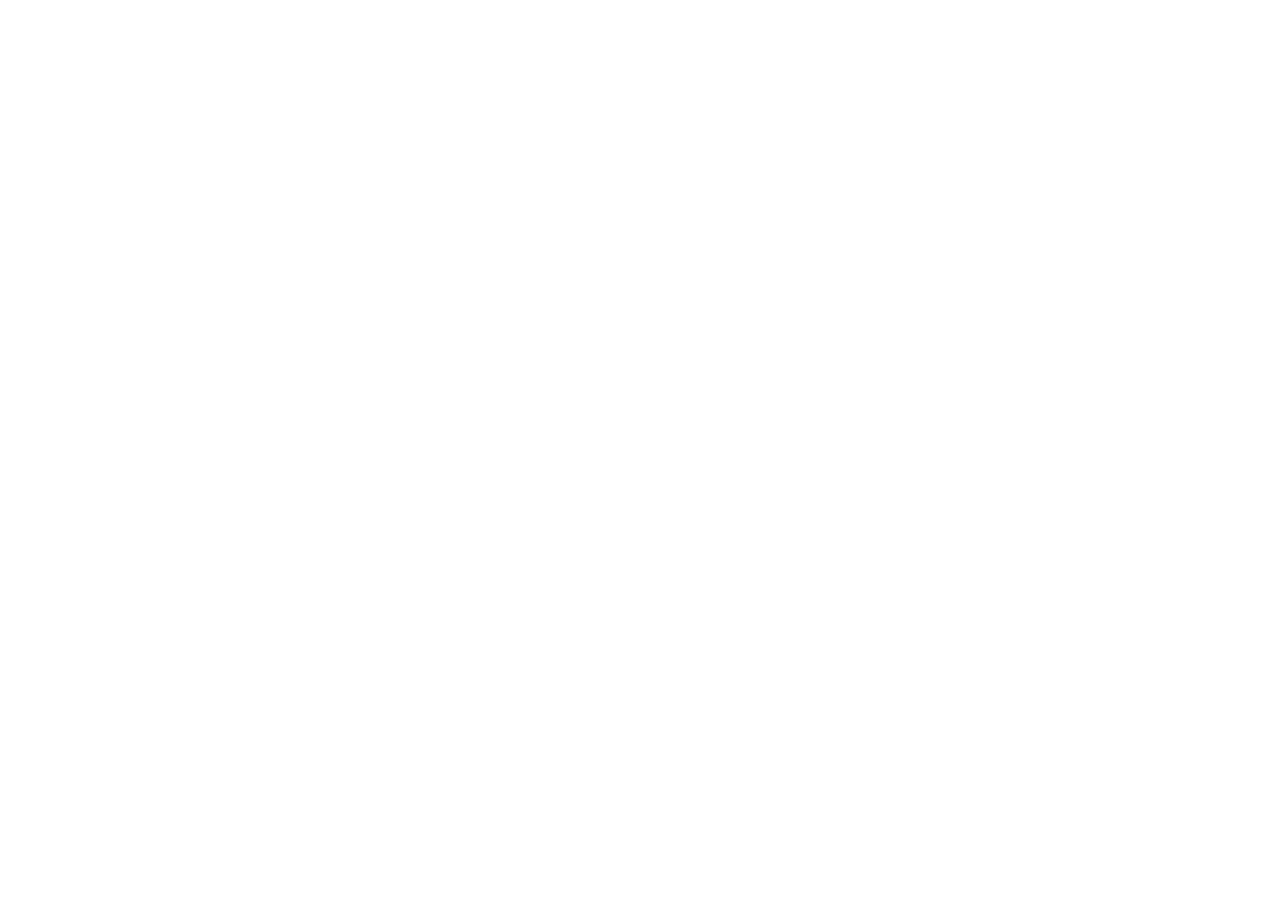
==== index.html @ d9a119c0 "c" ====
<!DOCTYPE html>
<html>
<head>
    <meta charset="UTF-8">
    <title>Document</title>
    <link rel="stylesheet" href="../../assets/css/trangchu/main.css">
    
</head>
<body>
 <a href="/pages/trangchu/index.html"></a>

</body>
</html>
---- assets/css/trangchu/main.css ----
@import url('https://fonts.googleapis.com/css2?family=Inter:wght@400;500;600;700&display=swap');

body {
  font-family: 'Inter', sans-serif;
  font-weight: 900;
}

body{
    min-width: 1440px;
    max-width: 100%;
}

#header {
    position: fixed;
    top: 0px;
    left: 0px;
    min-width: 1440px;
    width: 100%;
    height: 90px;
    display: flex;
    flex-direction: row;
    align-items: center;
    justify-content: space-between;
    z-index: 10;
    font-family: 'Inter', sans-serif;
}

.img-header-back {
    position: absolute;
    min-width: 1440px;
    width: 100%;
    height: 90px;
    z-index: -1;
}

.img-header-logo {
    width: 80px;
    height: 82px;
}

.header-onne {
    display: flex;
    width: 914px;
    justify-content: space-between;
}

.header-onne button {
    width: 140px;
    height: 42px;
    border-radius: 40px;
    font-family: 'Inter', sans-serif;
}

.header-onne button a {
    font-weight: 500;
    font-size: 24px;
    line-height: 100%;
    letter-spacing: 0%;
    color: #000000;
    text-decoration: none;
    font-family: inte;
}

.container{
    

}

.diemchuan{
    width: 100%;
    height: 858px;
    position: absolute;
    top: 90px;
    
}
.diemchuan-img{
   width: 1536px;
    height: 858px;
}
.diemchuan-thongtin{
    width: 988px;
    height: 352px;
    border-radius: 50px;
    border-style:solid ;
    border-color: white;
    position: absolute;
    z-index: 2;
    color: white;
    background-color: rgba(255, 255, 255, 0.5);
    font-size: 24px;
    top: 420px;
    left: 274px;
    word-wrap: break-word;
  overflow-wrap: break-word;
  white-space: normal;
}
.diemchuan-thongtin p{
    width: 960px;
    height: 286px;
    position: absolute;
    right: 0px;
}
.diemnam{
    width: 100%;
    height: 876px;
    position: absolute;
    top: 932px;
}
.diemnam-img{
    width: auto;
    height: 876px;
}
.diemnam-trangtri-img2{
    position: absolute;
    z-index: 2;
    width: 442px;
    height: 450px;
    margin-left: 756px;
    margin-top: 20px;
}

.khoa{
    position: absolute;
    display: flex;
    width: 1356px;
    height: 382px;
    z-index: 2;
    top: 140px;
    left: 90px;
    flex-direction: row;
    flex-wrap: nowrap;
    justify-content: space-between;
    align-items: center;
}

.khoa17, .khoa18, .khoa19 {
    display: flex;
        height: 382px;
        width: 370px;
        background-color: #F7D6F1;
        border-radius: 35px;
        border-style: none;
        flex-direction: column;
        align-content: space-around;
        flex-wrap: nowrap;
        align-items: center;
        justify-content: flex-start;
}

.khoa17 div{
    font-size: 28px;
    width: 256px;
    height: 58px;
    background-color: rgba(0, 0, 0, 0.14);
    border-radius: 37px;
    display: flex;
    flex-direction: row;
    align-items: center;
    justify-content: center;
    margin-top: 56px;
}
.khoa18 div{
    font-size: 28px;
    width: 256px;
    height: 58px;
    background-color: rgba(0, 0, 0, 0.14);
    border-radius: 37px;
    display: flex;
    flex-direction: row;
    align-items: center;
    justify-content: center;
    margin-top: 56px;
}
.khoa19 div{
    font-size: 28px;
    width: 256px;
    height: 58px;
    background-color: rgba(0, 0, 0, 0.14);
    border-radius: 37px;
    display: flex;
    flex-direction: row;
    align-items: center;
    justify-content: center;
    margin-top: 56px;
}

.khoa div p{
    font-size: 24px;
    margin-top: 64px;
}
.diemnam-trangtri-img{
    position: absolute;
    width: 1242px;
    height: 166px;
    left: 150px;
    top:438px;
    z-index: 2;
}
.diem-1{
    height: 1030px;
    width: 1440px;
    position: absolute;
    top: 1806px;
}
.diem-2{
    height: 1030px;
    width: 1440px;
    position: absolute;
    top: 2836px;
}
.diem-3{
    height: 1030px;
    width: 1440px;
    position: absolute;
    top: 3866px;
}
.diem{
    display: flex;
    z-index: 2;
    flex-direction: row;
    justify-content: space-between;
    align-items: center;
    flex-wrap: nowrap;
    font-weight: 900;
}

.diemchuan-tt{
    width: 408px;
    height: 300px;
    background-color: rgba(233, 195, 238, 0.6);
    border-style: none;
    border-radius: 37px;
    color: #FFE6E2;
    font-size: 48px;
    display: flex;
    z-index: 2;
    margin-left: 32px;
    flex-direction: column;
    flex-wrap: nowrap;
    align-items: center;
    align-content: center;
    justify-content: center;
}

.diemchuan-tt p{
    margin-bottom: 22px;
    margin-top: 0px;
}

.diemchuan-tt-ct{
    width: 966px;
    height: 500px;
    background-color: rgba(233, 195, 238, 0.6);
    border-style:none;
    border-radius: 37px;
    margin-right: -32px; 
    font-size: 28px;
}
table{
    table-layout: fixed
}
th,td{
    text-align: center;       
  vertical-align: middle;    
}

td{
    margin-left: 8px;
}

td div{
    background-color: rgba(201, 214, 241, 0.5); 
    width: 132px;
    height: 64px;
    border-radius: 36px;
    display: flex;
    flex-direction: row;
    justify-content: center;
    align-items: center;
    margin-left: 54px;
}

.chuandauvao div{
    width: 222px;
    height: 96px;
    background-color: #F7D6F1;
    border-radius: 37px;
    display: flex;
    flex-direction: row;
    justify-content: center;
    align-items: center;
}

.img-diem{
    height: 1030px;
    width: auto;
    position: absolute;
    z-index: -2;
}

.img-diem-tt{
    height: 340px;
    width: auto;
    position: absolute;
    top: 80px;
    left: 20px;
    z-index: 4;
}

.img-diem-tt2{
    height: 1032px;
    width: auto;
    position: absolute;
    top: -26px;
    left: 356px;
    z-index: -1;

}
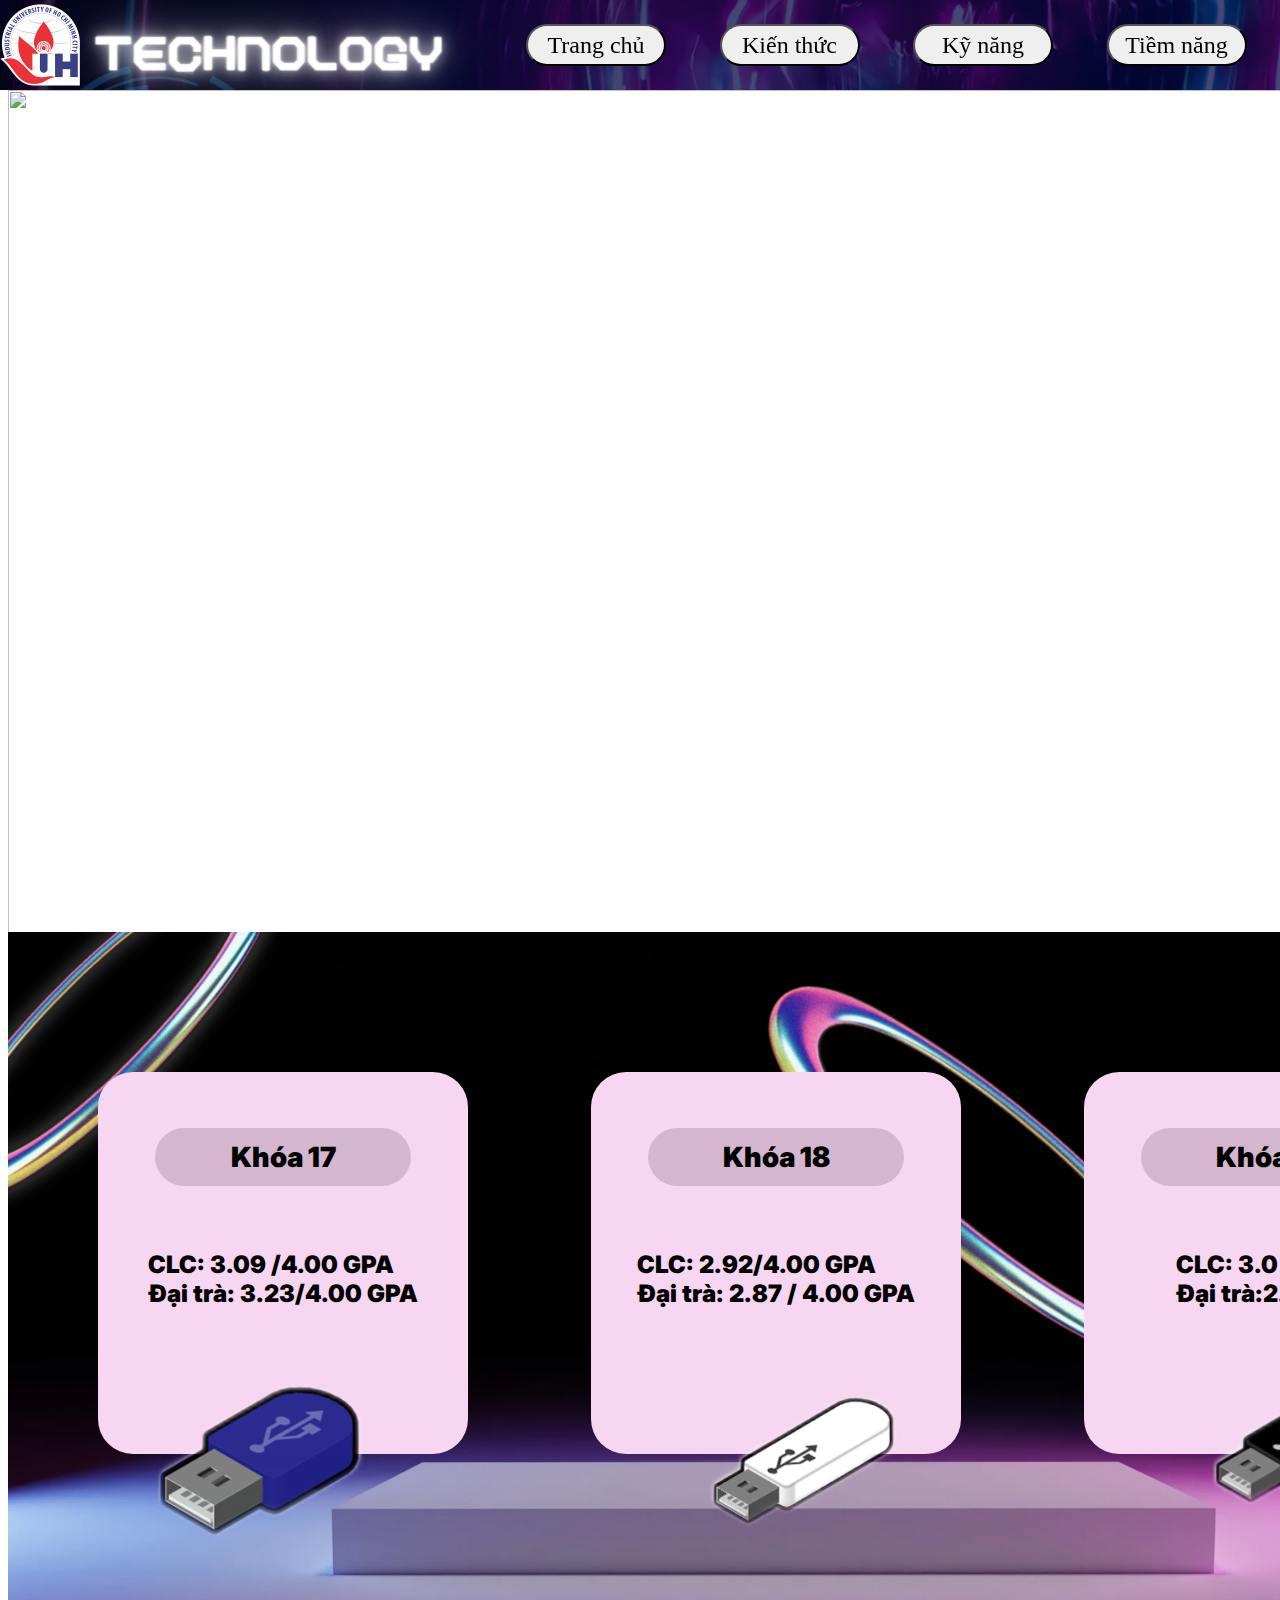
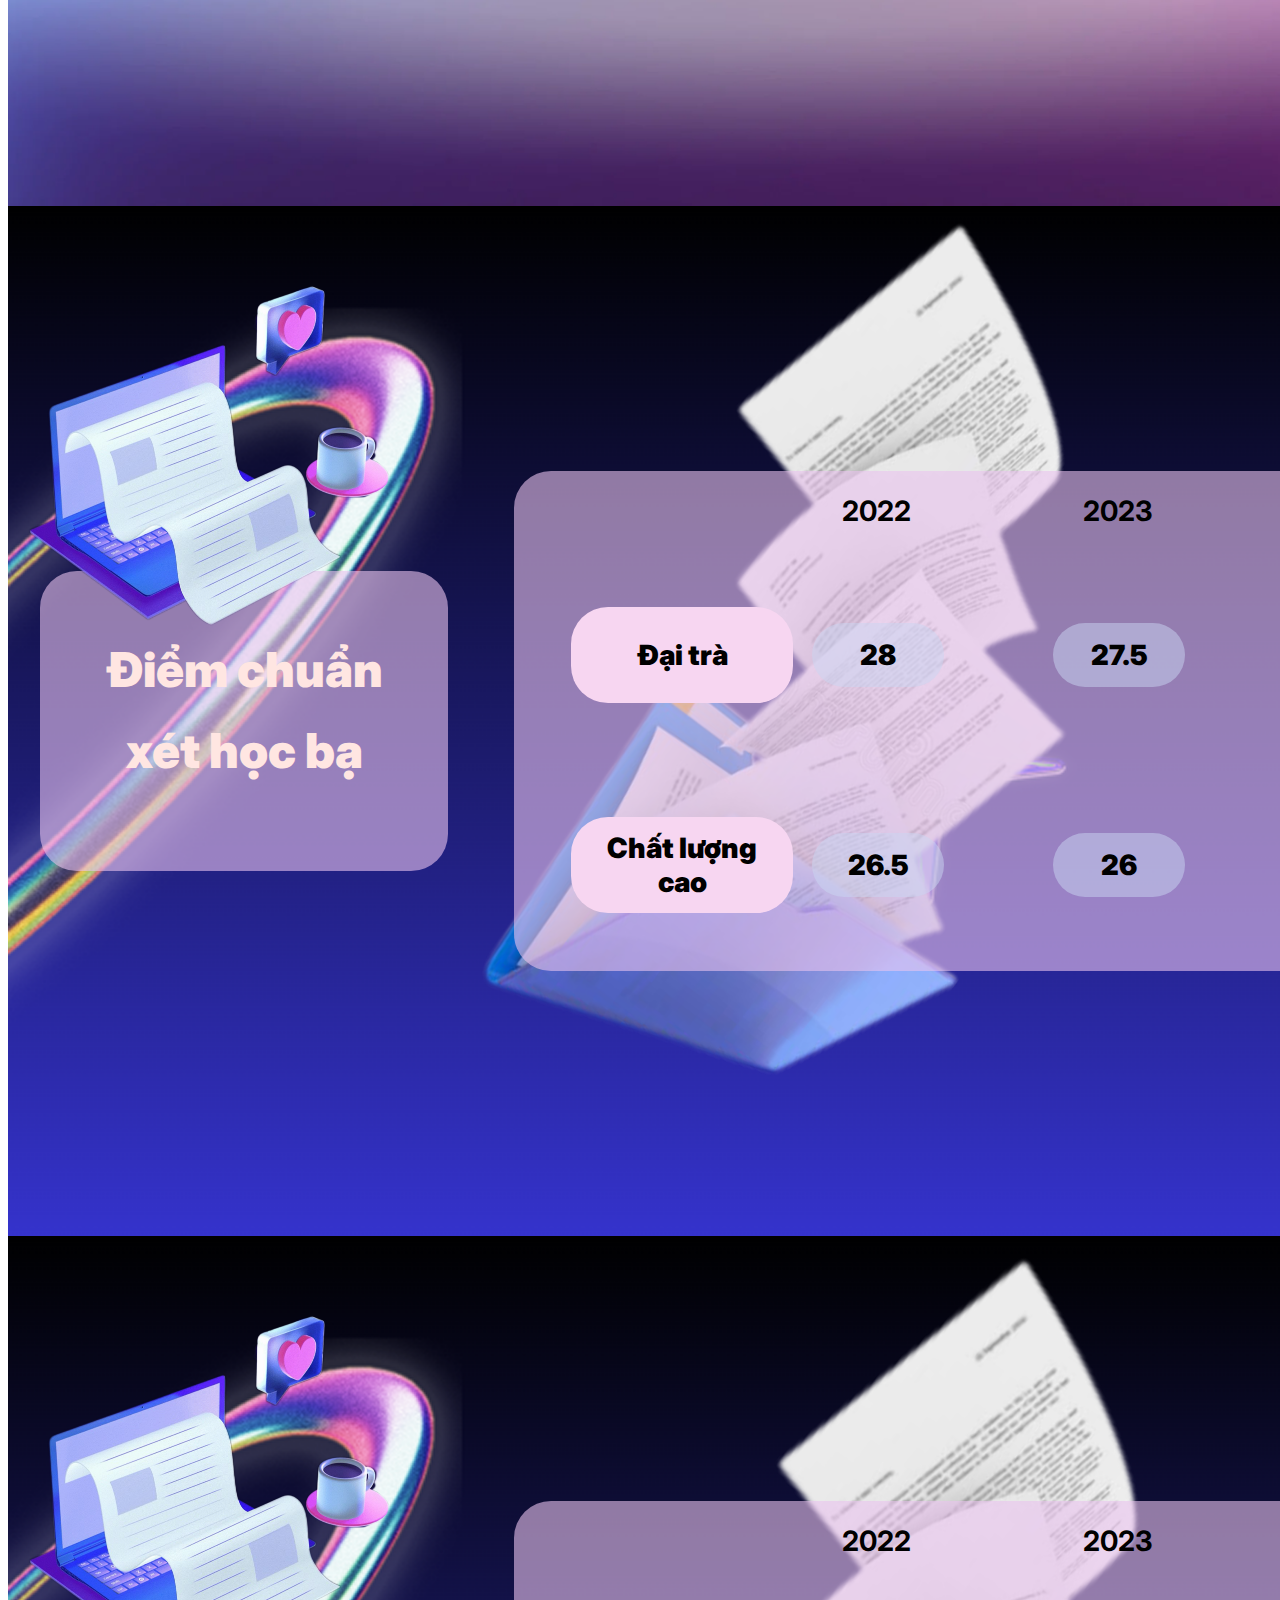
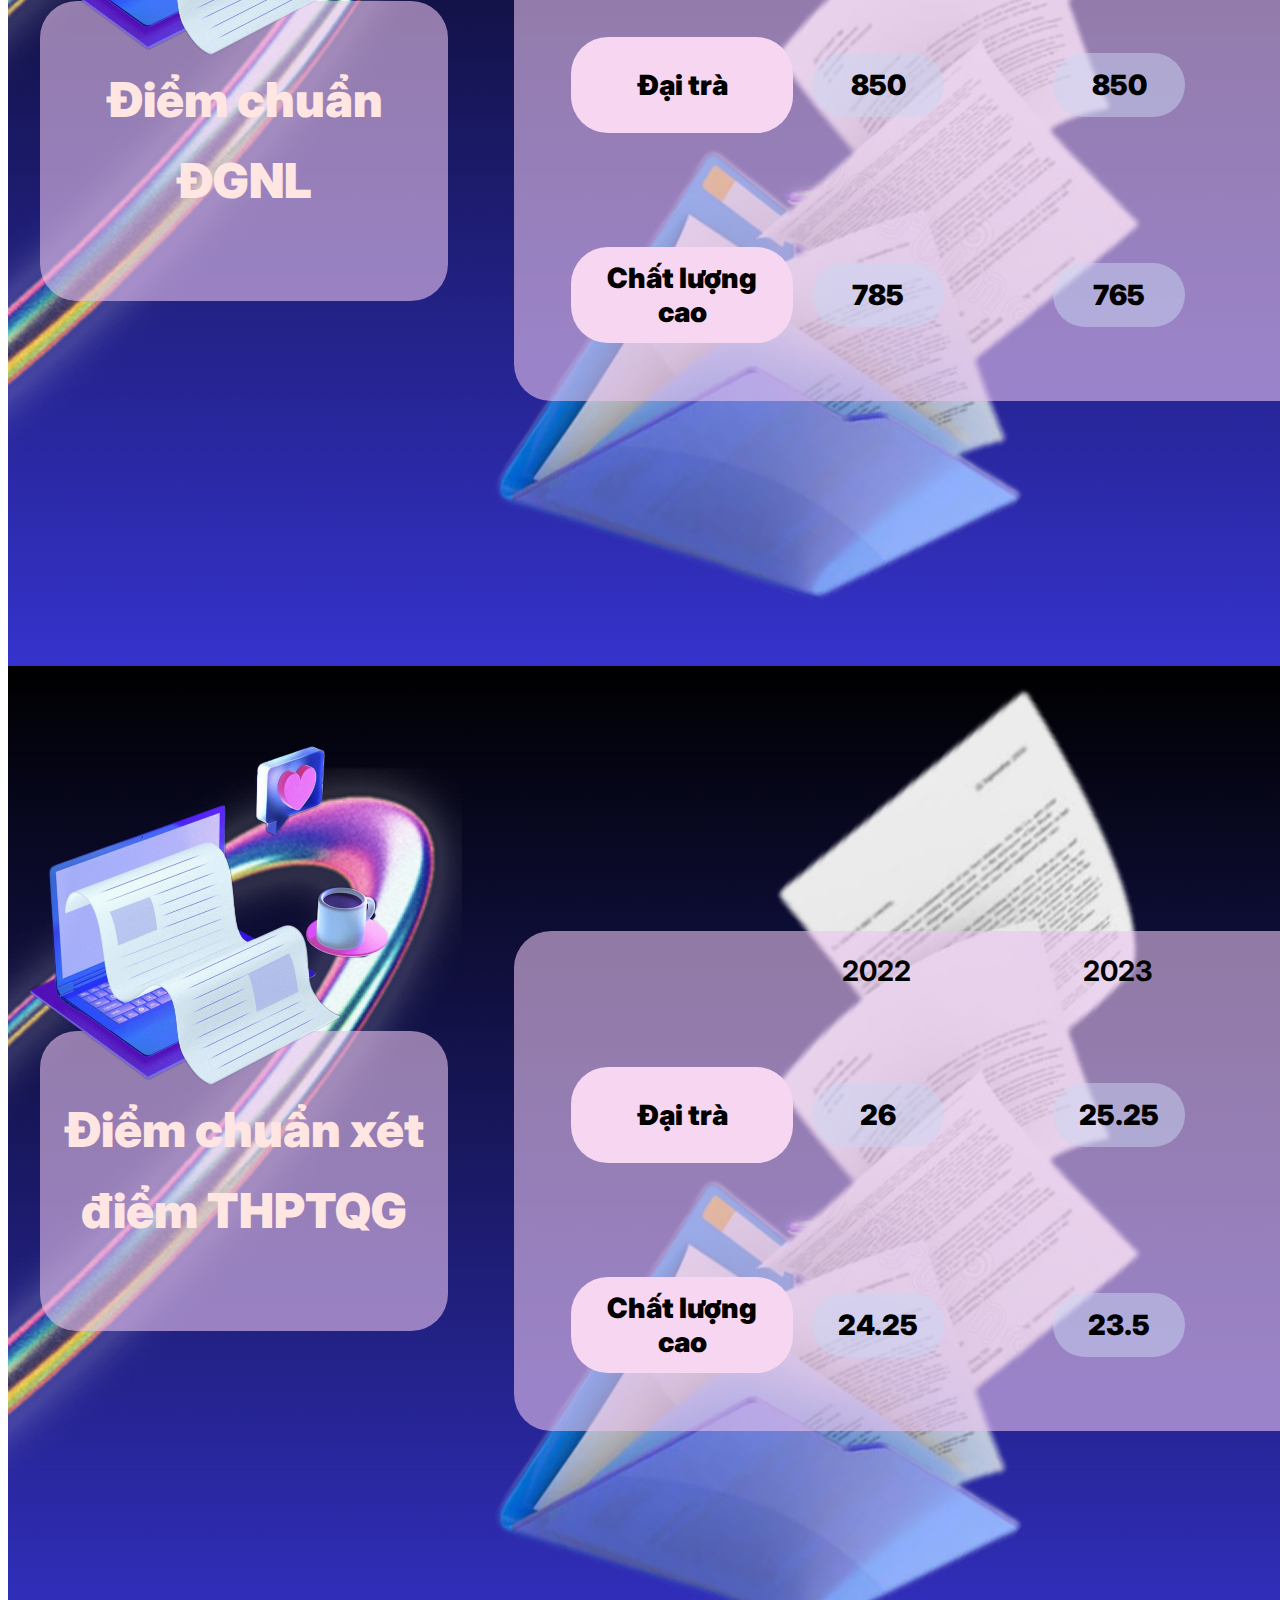
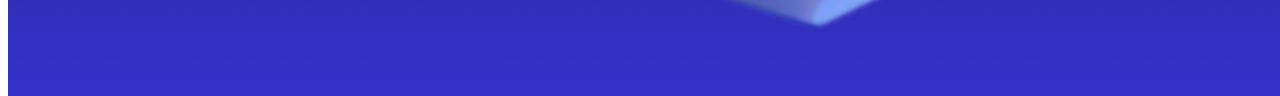
==== commit 10b92a59: "c" ====
--- a/index.html
+++ b/index.html
@@ -3,11 +3,145 @@
 <head>
     <meta charset="UTF-8">
     <title>Document</title>
-    <link rel="stylesheet" href="../../assets/css/trangchu/main.css">
+    <link rel="stylesheet" href="assets/css/trangchu/main.css">
     
 </head>
 <body>
- <a href="/pages/trangchu/index.html"></a>
+    <div id="header">
+        <img class="img-header-back" src="assets/images/kinang/image 4.png" alt="">
+        <img class="img-header-logo" src="assets/images/kinang/IMG_1207 1.png" alt="">
+        <div class="header-onne">
+          <button><a href="pages/trangchu/index.html">Trang chủ</a></button>
+            <button><a href="../kienthuc/">Kiến thức</a></button>
+            <button><a href="pages/kynang/index.html">Kỹ năng</a></button>
+            <button><a href="pages/tiemnang/index.html">Tiềm năng</a></button>
+            <button><a href="pages/thuanloi-khokhan/index.html">Thuận lợi</a></button>
+        </div>
+    </div>
+    <div class="container">
+        <div class="diemchuan">
+            <img src="assets/images/trangchu/Ảnh màn hình 2025-03-31 lúc 21.03.15 1.png" alt="" class="diemchuan-img">
+            <div class="diemchuan-thongtin">
+                <p>-Khoa CNTT công bố danh sách tách ngành khóa 17 Cập nhật ngày 06.05.2022 (File có nhiều sheet), ngành Kỹ thuật phần mềm điểm chuẩn trung bình: 3.09 / 4.0 đối với hệ CLC, 3.23 / 4.0 đối với hệ đại trà. (Các SV không đạt NV1 được chuyển sang NV2 tương ứng) <br><br>-Ngành Kỹ thuật phần mềm điểm chuẩn trung bình: 2.92 / 4.0 đối với hệ CLC, 2.87/ 4.0 đối với hệ đại trà. (Các SV không đạt NV1 được chuyển sang NV2 tương ứng) <br><br>-Ngành Kỹ thuật phần mềm điểm chuẩn trung bình: 7.5 đối với hệ CLC, 7.4 đối với hệ đại trà. (Các SV không đạt NV1 được chuyển sang NV2 tương ứng</p>
+            </div>
+        </div>
+
+        <div class="diemnam">
+            <img src="assets/images/trangchu/IMG_0415.png" alt="" class="diemnam-trangtri-img2">
+            <div class="khoa">
+                <div class="khoa17">
+                    <div>Khóa 17</div>
+                    <p>CLC: 3.09 /4.00 GPA
+                        <br>Đại trà: 3.23/4.00 GPA
+                        </p>
+                </div>
+                <div class="khoa18">
+                    <div>Khóa 18</div>
+                    <p>CLC: 2.92/4.00 GPA
+                        <br>Đại trà: 2.87 / 4.00 GPA
+                        </p>
+                </div>
+                <div class="khoa19">
+                    <div>Khóa 19</div>
+                    <p>CLC: 3.0 GPA
+                        <br>Đại trà:2.9 GPA 
+                        </p>
+                </div>
+            </div>
+            <img src="assets/images/trangchu/Ảnh màn hình 2025-03-28 lúc 13.17.24 1.png" alt="" class="diemnam-img">
+            <img src="assets/images/trangchu/IMG_0505.png" alt="" class="diemnam-trangtri-img">
+            <div>
+
+            </div>
+        </div>
+
+        <div class="diem-1 diem">
+            <img src="assets/images/trangchu/IMG_0511.png" alt="" class="img-diem-tt2">
+            <img src="assets/images/trangchu/image 65.png" alt="" class="img-diem">
+            <img src="assets/images/trangchu/IMG_0510.png" alt="" class="img-diem-tt">
+            <div class="diemchuan-tt"><p>Điểm chuẩn </p>
+            <p>xét học bạ</p></div>
+            <table class="diemchuan-tt-ct">
+                <tr>
+                  <th></th>
+                  <th>2022</th>
+                  <th>2023</th>
+                  <th>2024</th>
+                </tr>
+                <tr>
+                  <td class="chuandauvao"><div>Đại trà</div></td>
+                  <td><div>28</div></td>
+                      <td><div>27.5</div></td>
+                      <td><div>27.5</div></td>
+                </tr>
+                <tr>
+                  <td class="chuandauvao"><div>Chất lượng <br>cao</div></td>
+                  <td><div>26.5</div></td>
+                  <td><div>26</div></td>
+                  <td><div>26</div></td>
+                </tr>
+              </table>
+        </div>
+
+        <div class="diem-2 diem">
+            <img src="assets/images/trangchu/IMG_0511-1.png" alt="" class="img-diem-tt2">
+            <img src="assets/images/trangchu/image 65.png" alt="" class="img-diem">
+            <img src="assets/images/trangchu/IMG_0510.png" alt="" class="img-diem-tt">
+            <div class="diemchuan-tt"><p>Điểm chuẩn</p>
+                <p>ĐGNL</p></div>
+                <table class="diemchuan-tt-ct">
+                    <tr>
+                      <th></th>
+                      <th>2022</th>
+                      <th>2023</th>
+                      <th>2024</th>
+                    </tr>
+                    <tr>
+                      <td class="chuandauvao"><div>Đại trà</div></td>
+                      <td><div>850</div></td>
+                      <td><div>850</div></td>
+                      <td><div>820</div></td>
+                    </tr>
+                    <tr>
+                      <td class="chuandauvao"><div>Chất lượng <br>cao</div></td>
+                      <td><div>785</div></td>
+                      <td><div>765</div></td>
+                      <td><div>775</div></td>
+                    </tr>
+                  </table>
+        </div>
+
+        <div class="diem-3 diem">
+            <img src="assets/images/trangchu/IMG_0511-1.png" alt="" class="img-diem-tt2">
+            <img src="assets/images/trangchu/image 65.png" alt="" class="img-diem">
+            <img src="assets/images/trangchu/IMG_0510.png" alt="" class="img-diem-tt">
+            <div class="diemchuan-tt"><p>Điểm chuẩn xét</p>
+            <p>điểm THPTQG</p></div>
+            <table class="diemchuan-tt-ct">
+                <tr>
+                  <th></th>
+                  <th>2022</th>
+                  <th>2023</th>
+                  <th>2024</th>
+                </tr>
+                <tr>
+                  <td class="chuandauvao"><div>Đại trà</div></td>
+                  <td><div>26</div></td>
+                  <td><div>25.25</div></td>
+                  <td><div>23.5</div></td>
+                </tr>
+                <tr>
+                  <td class="chuandauvao"><div>Chất lượng <br>cao</div></td>
+                  <td><div>24.25</div></td>
+                  <td><div>23.5</div></td>
+                  <td><div>22</div></td>
+                  
+                </tr>
+              </table>
+        </div>
+        
+
+    </div>
 
 </body>
 </html>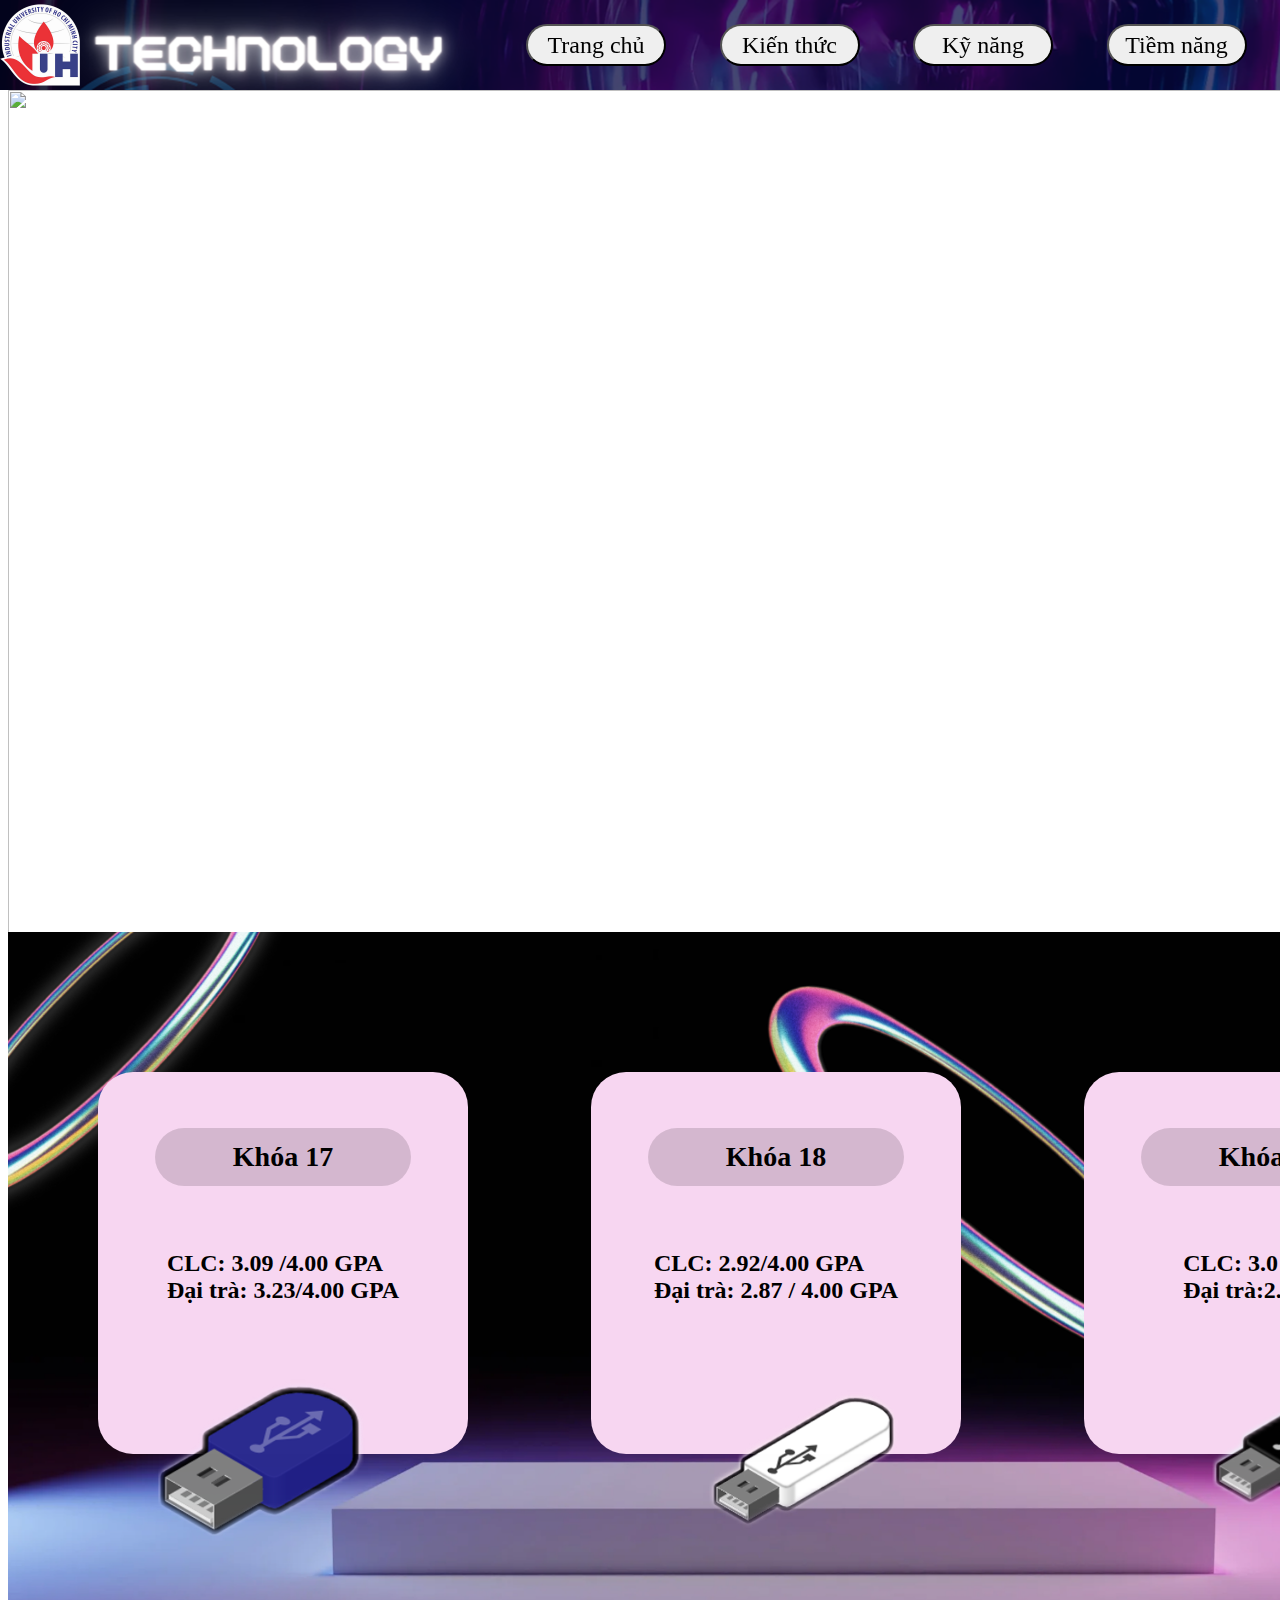
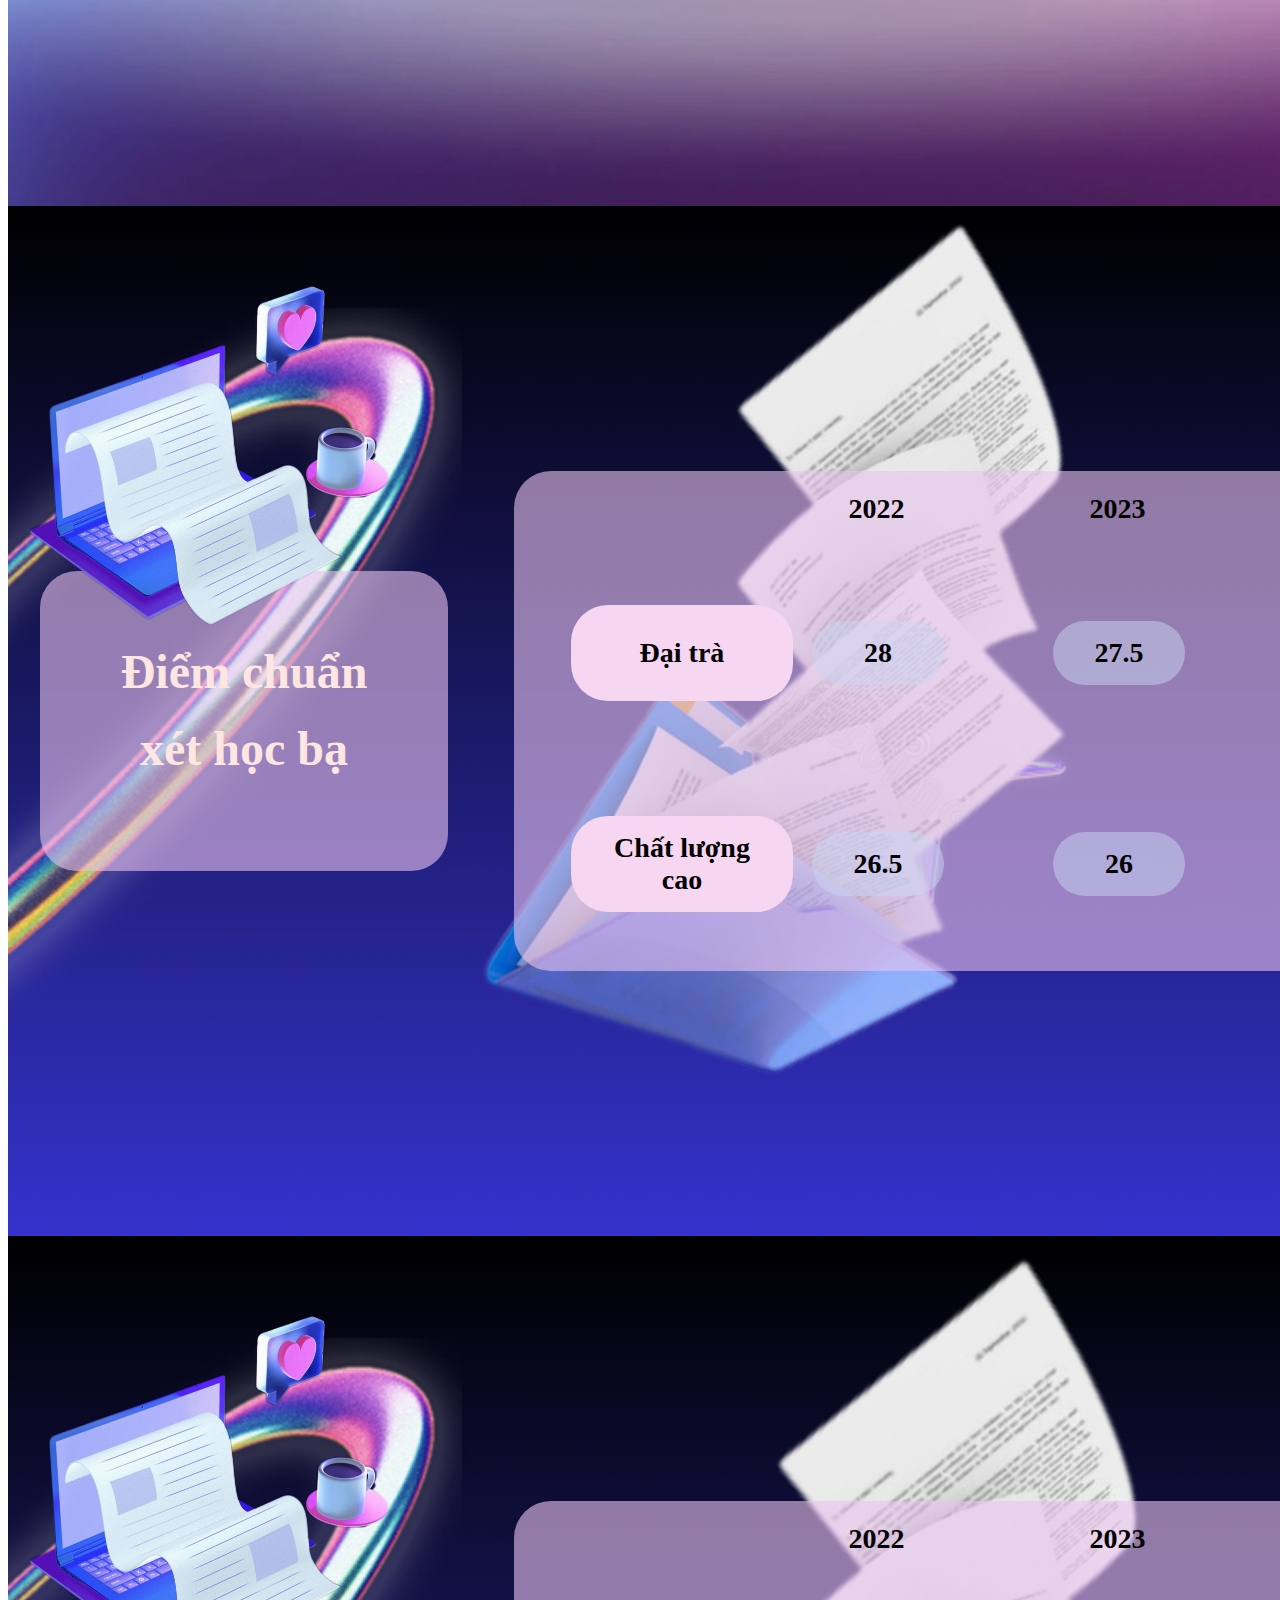
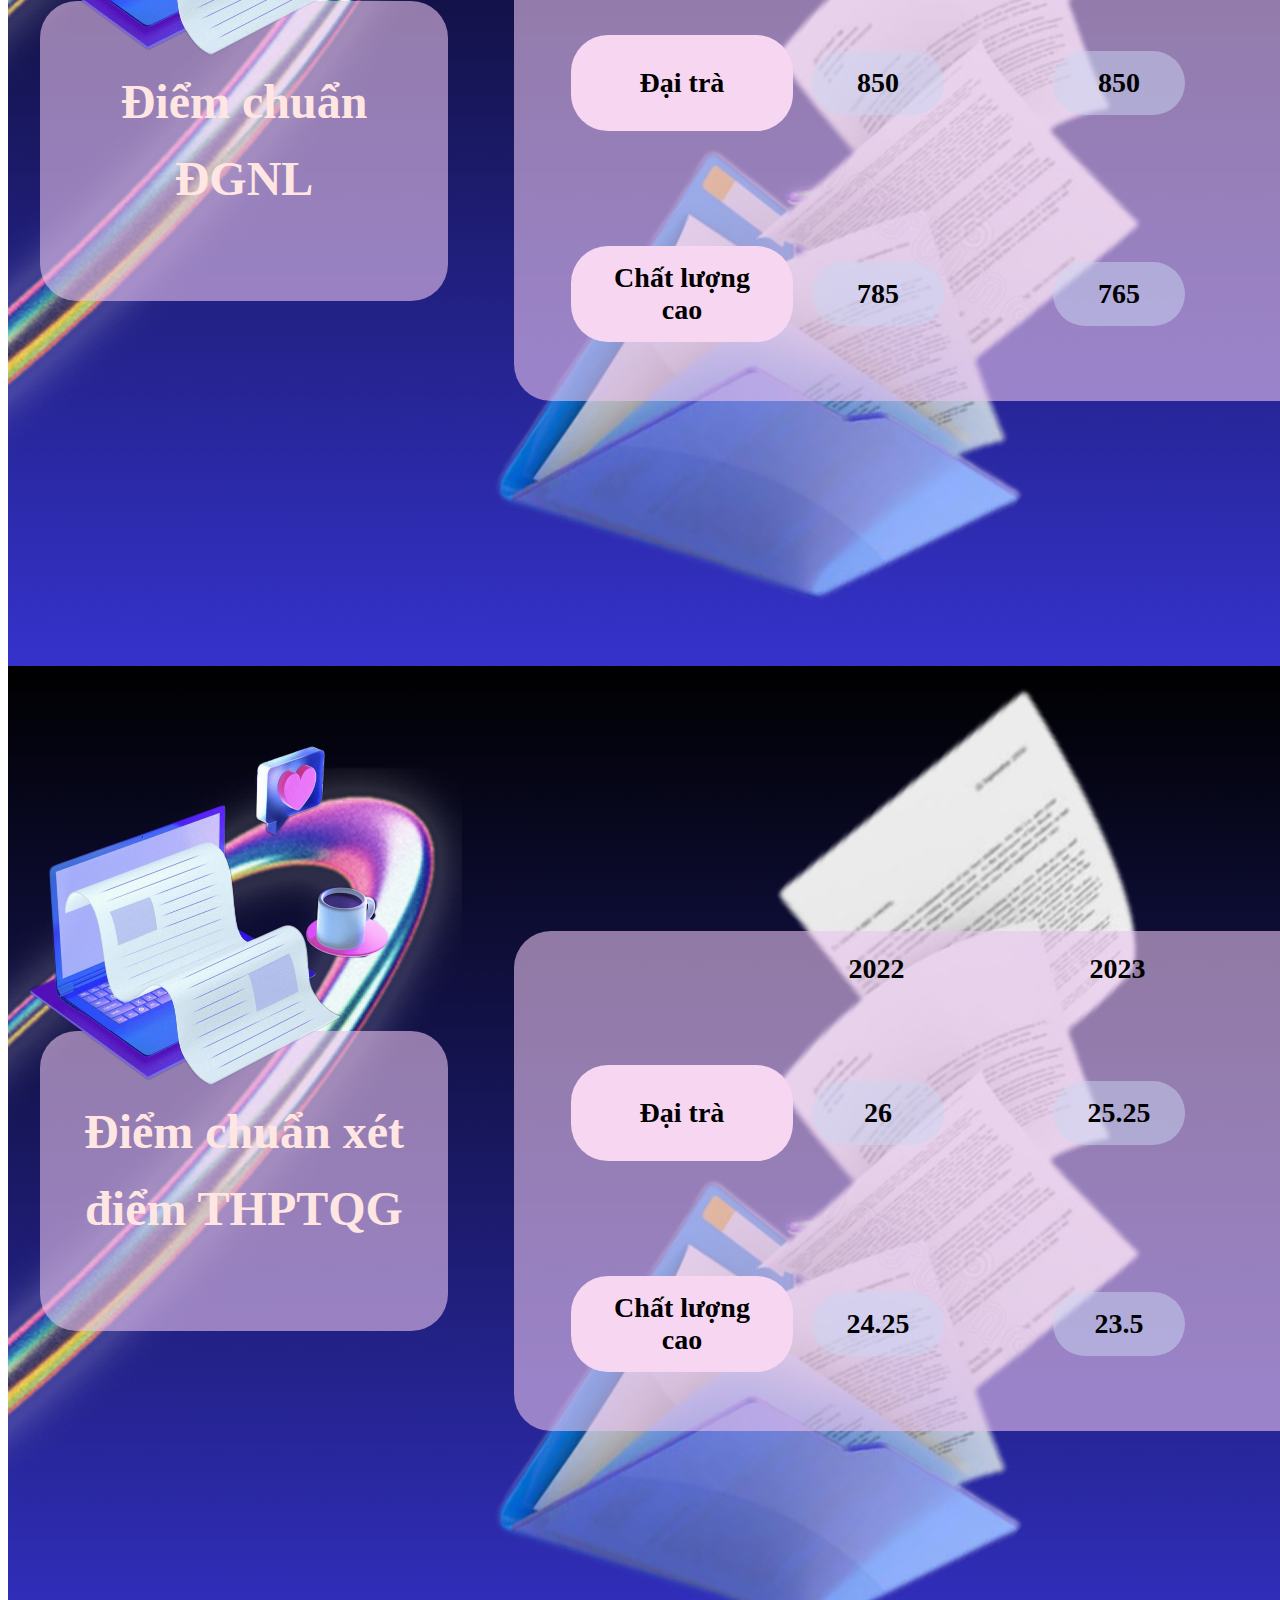
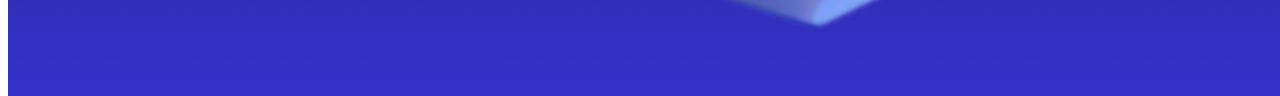
==== commit efbf0737: "capnhat" ====
--- a/index.html
+++ b/index.html
@@ -4,7 +4,7 @@
     <meta charset="UTF-8">
     <title>Document</title>
     <link rel="stylesheet" href="assets/css/trangchu/main.css">
-    
+    <link rel="stylesheet" href="main.css">
 </head>
 <body>
     <div id="header">
--- a/assets/css/trangchu/main.css
+++ b/assets/css/trangchu/main.css
@@ -1,7 +1,6 @@
-@import url('https://fonts.googleapis.com/css2?family=Inter:wght@400;500;600;700&display=swap');
 
 body {
-  font-family: 'Inter', sans-serif;
+ 
   font-weight: 900;
 }
 
@@ -22,7 +21,7 @@
     align-items: center;
     justify-content: space-between;
     z-index: 10;
-    font-family: 'Inter', sans-serif;
+   
 }
 
 .img-header-back {
@@ -48,7 +47,7 @@
     width: 140px;
     height: 42px;
     border-radius: 40px;
-    font-family: 'Inter', sans-serif;
+   
 }
 
 .header-onne button a {
--- a/main.css
+++ b/main.css
@@ -0,0 +1,73 @@
+@ -0,0 +1,73 @@
+
+*{
+    margin: 0;
+    padding: 0;
+   
+}
+html {
+   
+}
+body{
+}
+
+
+#header {
+    position: fixed;
+    top: 0px;
+    left: 0px;
+    min-width: 1440px;
+    width: 100%;
+    height: 90px;
+    display: flex;
+    flex-direction: row;
+    align-items: center;
+    justify-content: space-between;
+    z-index: 10;
+    
+}
+
+.img-header-back {
+    position: absolute;
+    min-width: 1440px;
+    width: 100%;
+    height: 90px;
+    z-index: -1;
+}
+
+.img-header-logo {
+    width: 80px;
+    height: 82px;
+}
+
+.header-onne {
+    display: flex;
+    width: 914px;
+    justify-content: space-between;
+}
+
+.header-onne button {
+    width: 140px;
+    height: 42px;
+    border-radius: 40px;
+  
+}
+
+.header-onne button a {
+    font-weight: 500;
+    font-size: 24px;
+    line-height: 100%;
+    letter-spacing: 0%;
+    color: #000000;
+    text-decoration: none;
+   
+}
+
+.header-onne button:hover{
+    background-color: #FF69D9;
+}
+
+#nut-trang{
+    background-color: #FF69D9;
+}
+
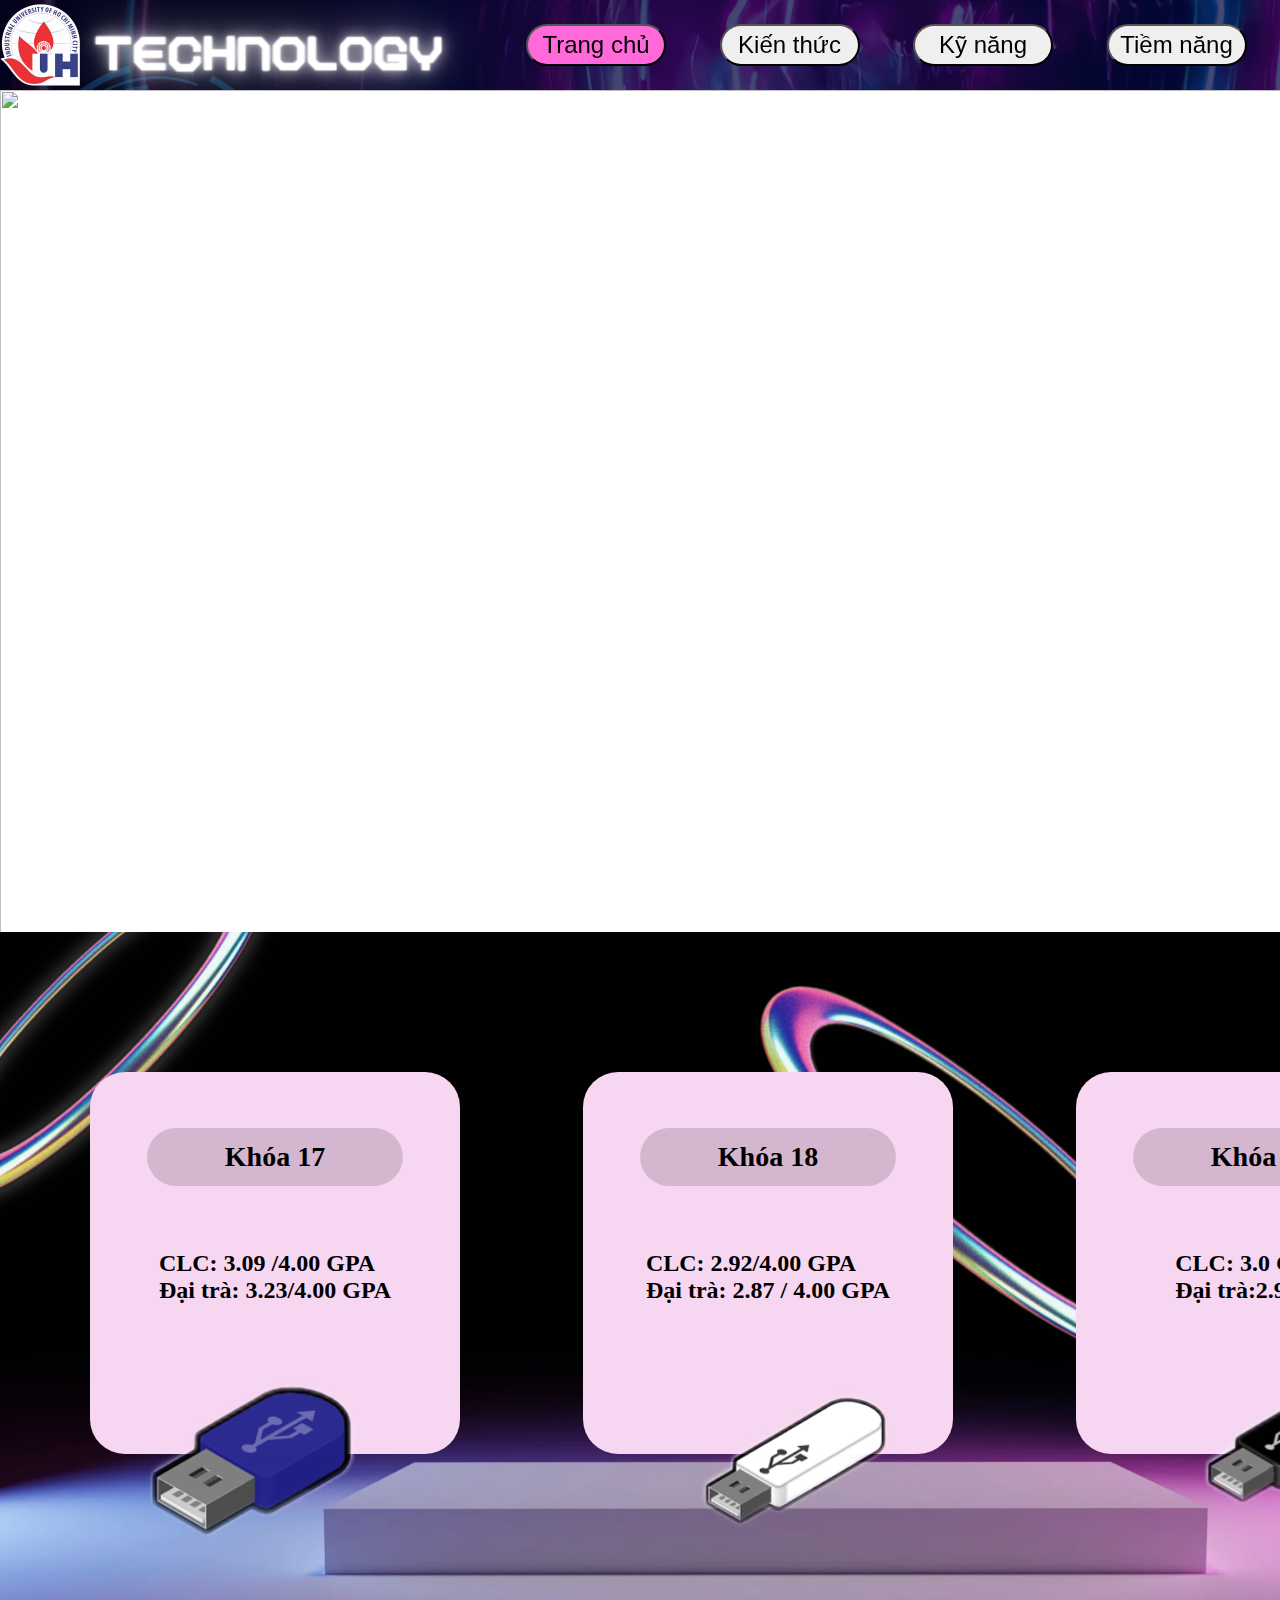
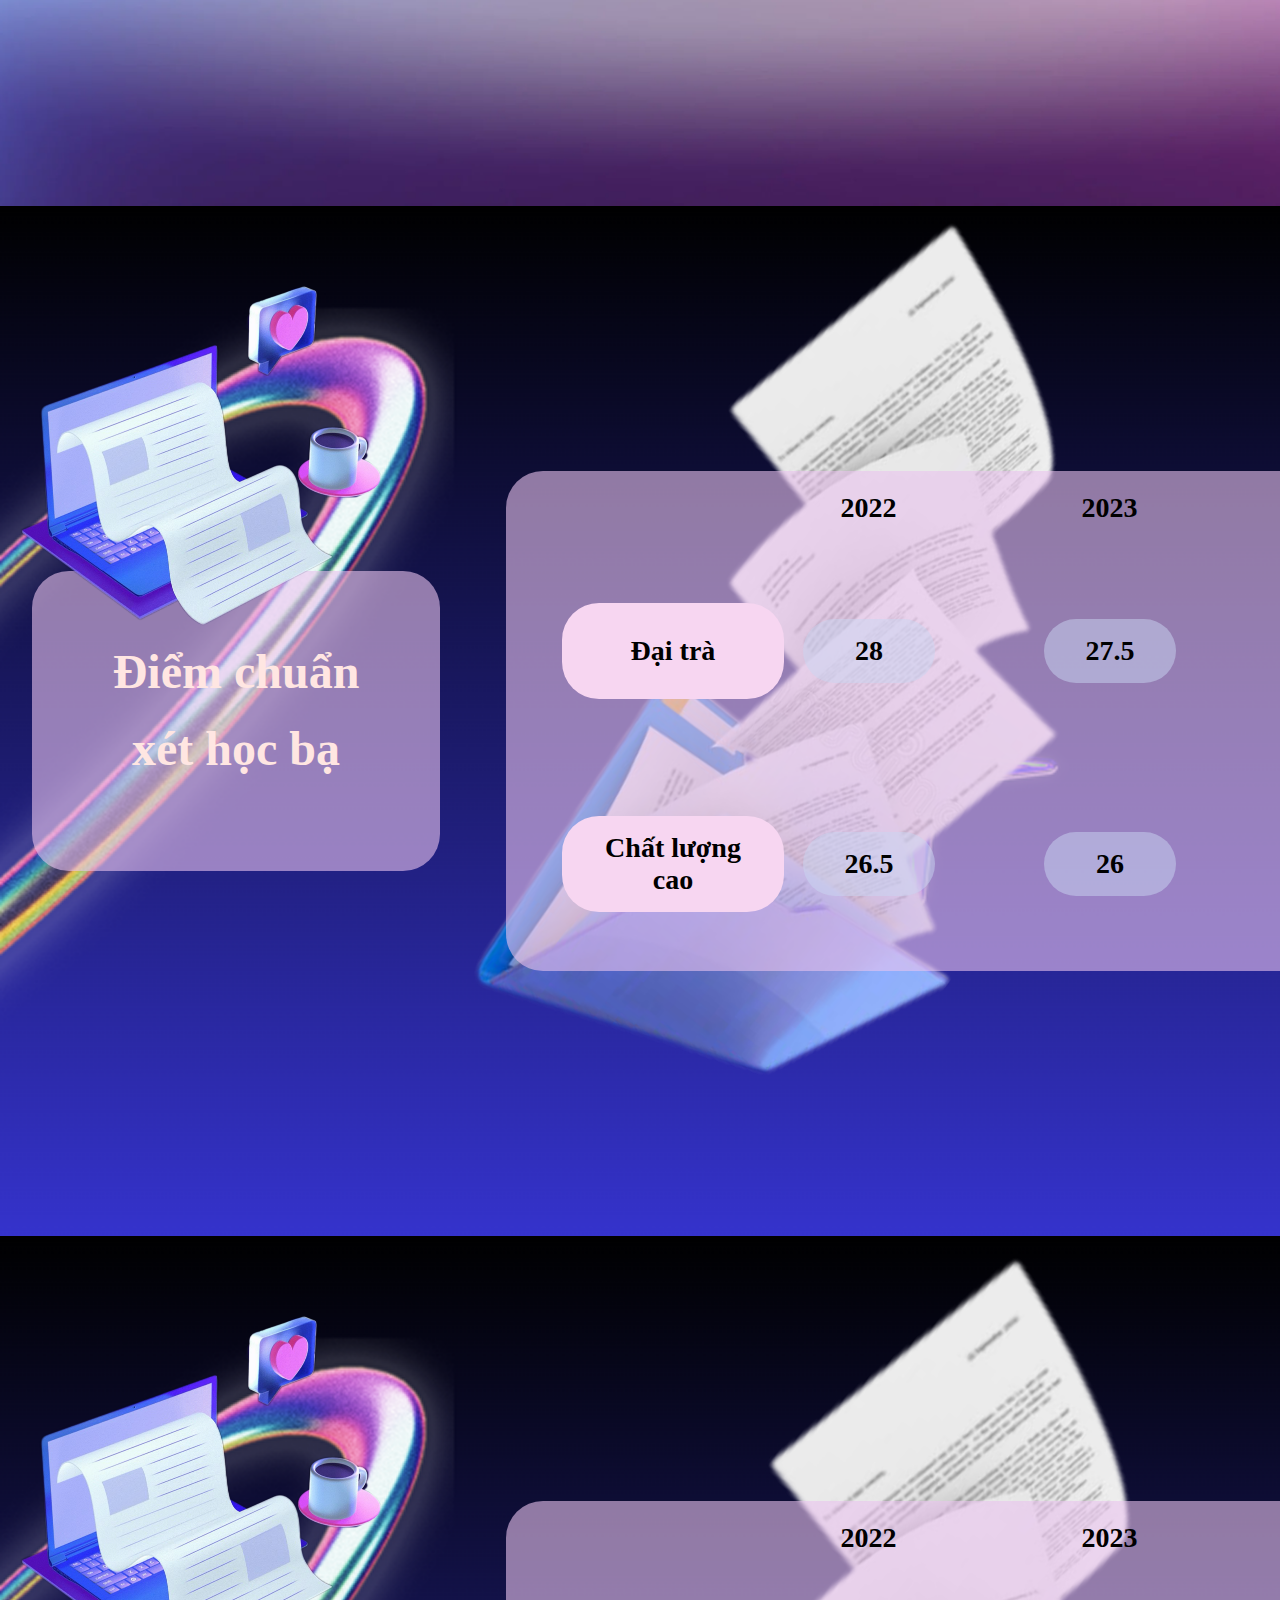
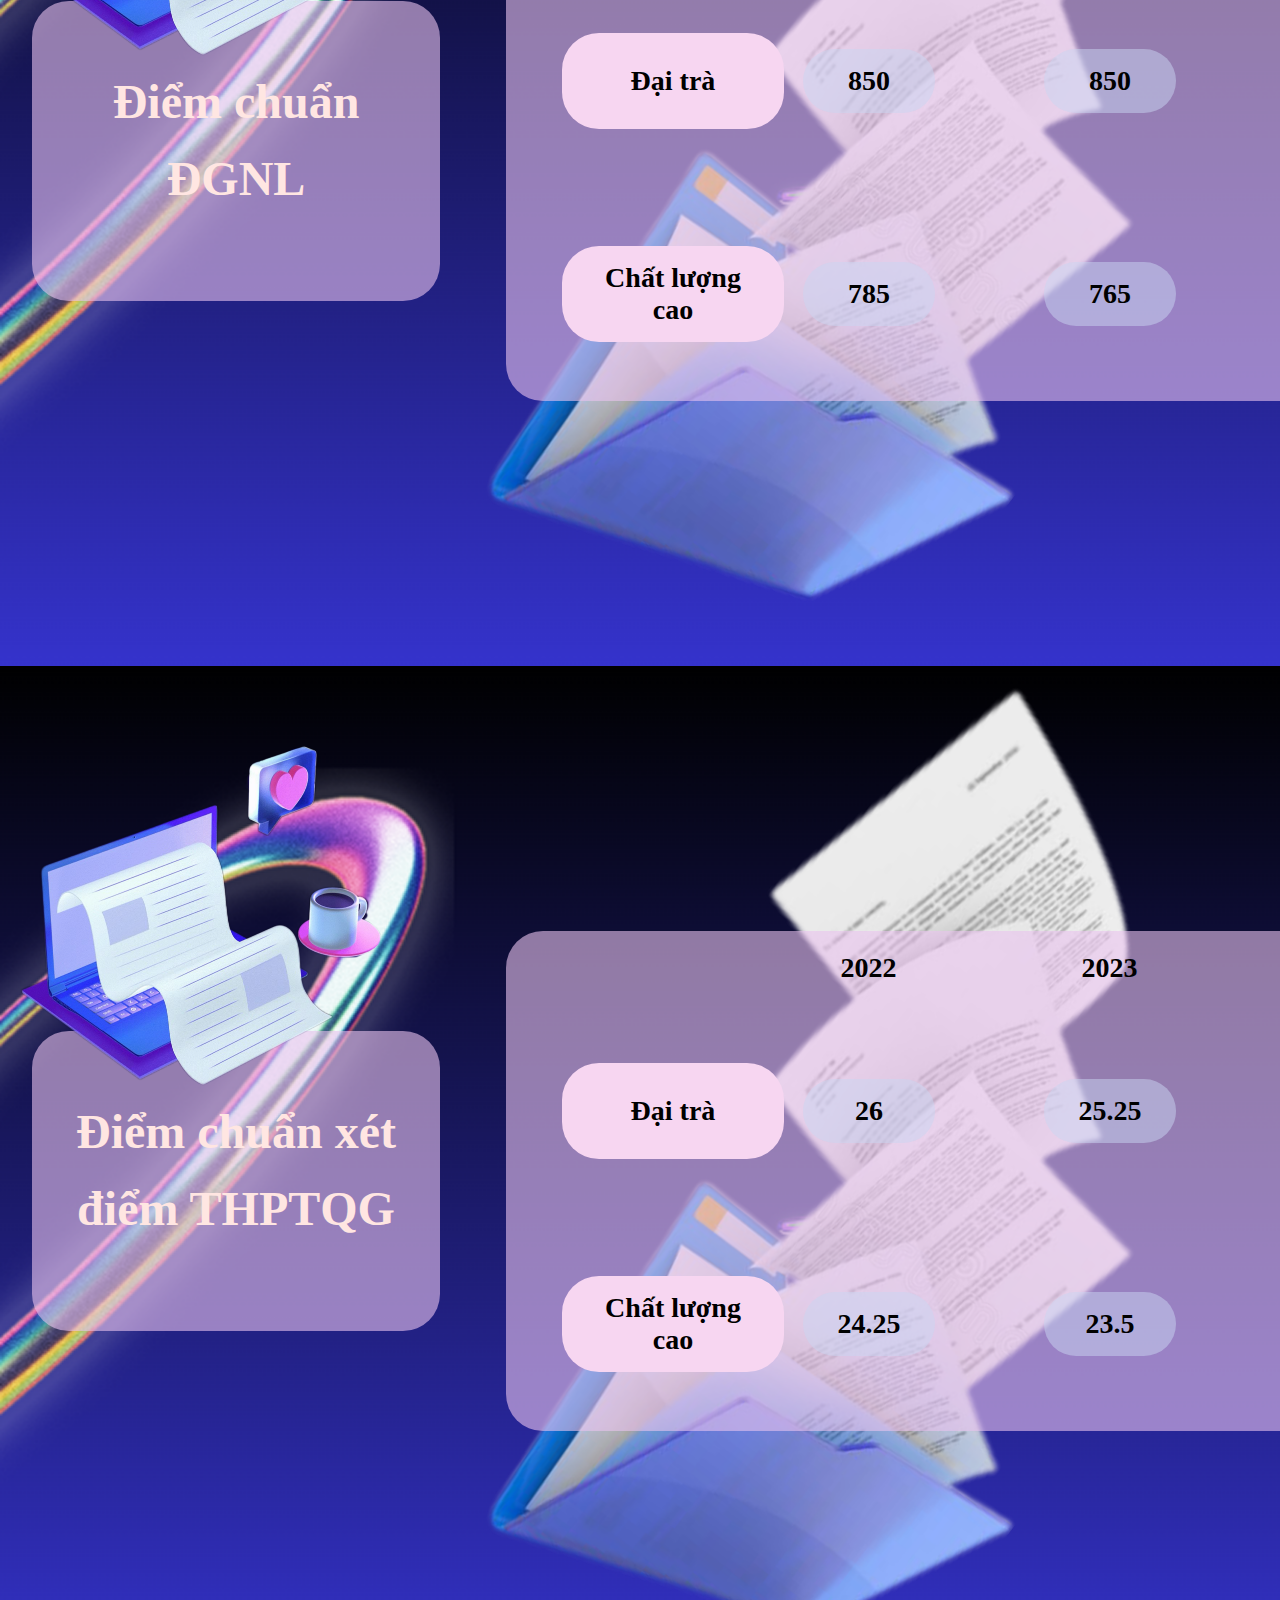
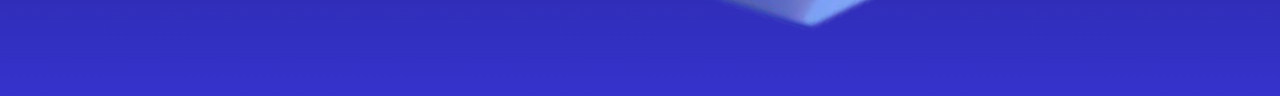
==== commit 5e6b88bd: "ha" ====
--- a/index.html
+++ b/index.html
@@ -11,8 +11,8 @@
         <img class="img-header-back" src="assets/images/kinang/image 4.png" alt="">
         <img class="img-header-logo" src="assets/images/kinang/IMG_1207 1.png" alt="">
         <div class="header-onne">
-          <button><a href="pages/trangchu/index.html">Trang chủ</a></button>
-            <button><a href="../kienthuc/">Kiến thức</a></button>
+          <button id="nut-trang"><a href="pages/trangchu/index.html">Trang chủ</a></button>
+            <button><a href="pages/kienthuc/index.html">Kiến thức</a></button>
             <button><a href="pages/kynang/index.html">Kỹ năng</a></button>
             <button><a href="pages/tiemnang/index.html">Tiềm năng</a></button>
             <button><a href="pages/thuanloi-khokhan/index.html">Thuận lợi</a></button>
--- a/assets/css/trangchu/main.css
+++ b/assets/css/trangchu/main.css
@@ -1,3 +1,4 @@
+
 
 body {
  
@@ -8,6 +9,8 @@
     min-width: 1440px;
     max-width: 100%;
 }
+
+
 
 #header {
     position: fixed;
@@ -47,7 +50,7 @@
     width: 140px;
     height: 42px;
     border-radius: 40px;
-   
+
 }
 
 .header-onne button a {
@@ -57,7 +60,7 @@
     letter-spacing: 0%;
     color: #000000;
     text-decoration: none;
-    font-family: inte;
+    
 }
 
 .container{
--- a/main.css
+++ b/main.css
@@ -1,14 +1,9 @@
-@ -0,0 +1,73 @@
+
 
 *{
     margin: 0;
     padding: 0;
    
-}
-html {
-   
-}
-body{
 }
 
 
@@ -50,9 +45,7 @@
     width: 140px;
     height: 42px;
     border-radius: 40px;
-  
 }
-
 .header-onne button a {
     font-weight: 500;
     font-size: 24px;
